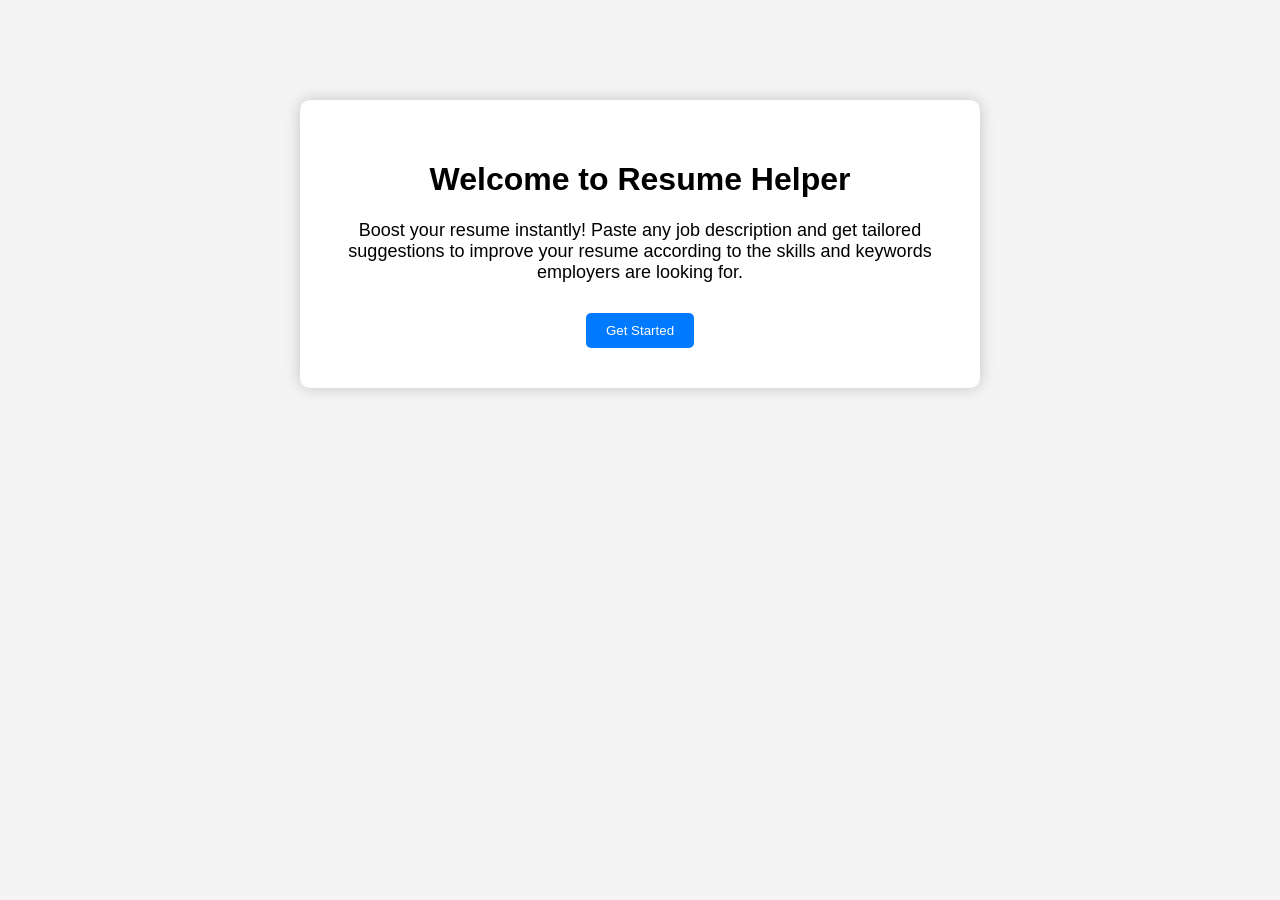
==== index.html @ a92f646e "Rename index.html (Welcome Page) to index.html" ====
<!DOCTYPE html>
<html lang="en">
<head>
<meta charset="UTF-8">
<meta name="viewport" content="width=device-width, initial-scale=1.0">
<title>Welcome - Resume Helper</title>
<link rel="stylesheet" href="styles.css">
<style>
.welcome-container { max-width: 600px; margin: 100px auto; background: #fff; padding: 40px; border-radius: 10px; box-shadow: 0 0 15px rgba(0,0,0,0.2); text-align: center; }
p { font-size: 18px; margin-bottom: 30px; }
</style>
</head>
<body>
<div class="welcome-container">
<h1>Welcome to Resume Helper</h1>
<p>Boost your resume instantly! Paste any job description and get tailored suggestions to improve your resume according to the skills and keywords employers are looking for.</p>
<button onclick="location.href='tool.html'">Get Started</button>
</div>
</body>
</html>
---- styles.css ----
body { font-family: Arial, sans-serif; background-color: #f4f4f4; margin: 0; }
button { padding: 10px 20px; background-color: #007bff; color: white; border: none; border-radius: 5px; cursor: pointer; }
button:hover { background-color: #0056b3; }
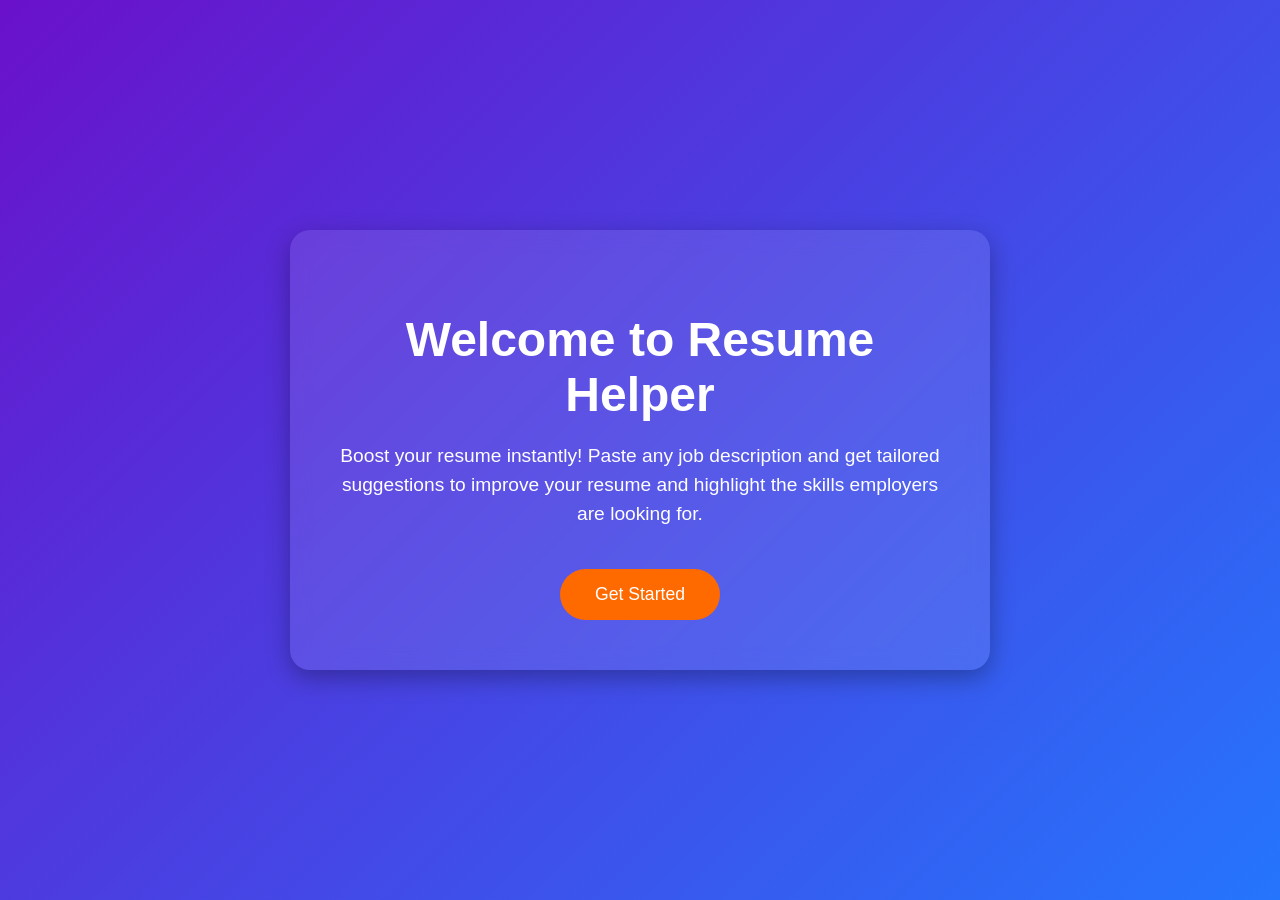
==== commit 625fb0dd: "Enhance index.html with new styles and animations Updated styles for a full-page gradient background" ====
--- a/index.html
+++ b/index.html
@@ -6,15 +6,84 @@
 <title>Welcome - Resume Helper</title>
 <link rel="stylesheet" href="styles.css">
 <style>
-.welcome-container { max-width: 600px; margin: 100px auto; background: #fff; padding: 40px; border-radius: 10px; box-shadow: 0 0 15px rgba(0,0,0,0.2); text-align: center; }
-p { font-size: 18px; margin-bottom: 30px; }
+/* Full-page gradient background */
+body {
+  margin: 0;
+  font-family: Arial, sans-serif;
+  height: 100vh;
+  display: flex;
+  justify-content: center;
+  align-items: center;
+  background: linear-gradient(135deg, #6a11cb, #2575fc);
+  color: #fff;
+}
+
+/* Welcome container */
+.welcome-container {
+  background: rgba(255,255,255,0.1);
+  backdrop-filter: blur(10px);
+  padding: 50px;
+  border-radius: 20px;
+  text-align: center;
+  max-width: 600px;
+  box-shadow: 0 8px 25px rgba(0,0,0,0.3);
+  animation: fadeIn 1.5s ease-in-out;
+}
+
+/* Title animation */
+h1 {
+  font-size: 3em;
+  margin-bottom: 20px;
+  animation: slideIn 1s ease-out;
+}
+
+/* Subtitle animation */
+p {
+  font-size: 1.2em;
+  margin-bottom: 40px;
+  line-height: 1.5;
+  animation: fadeIn 2s ease-in;
+}
+
+/* Button style */
+button {
+  padding: 15px 35px;
+  font-size: 1.1em;
+  color: #fff;
+  background-color: #ff6a00;
+  border: none;
+  border-radius: 50px;
+  cursor: pointer;
+  transition: all 0.3s ease;
+}
+button:hover {
+  background-color: #ff3d00;
+  transform: scale(1.05);
+}
+
+/* Animations */
+@keyframes fadeIn {
+  from {opacity: 0;}
+  to {opacity: 1;}
+}
+@keyframes slideIn {
+  from {transform: translateY(-50px); opacity: 0;}
+  to {transform: translateY(0); opacity: 1;}
+}
+
+/* Responsive */
+@media (max-width: 700px) {
+  h1 { font-size: 2em; }
+  p { font-size: 1em; }
+  button { padding: 12px 25px; font-size: 1em; }
+}
 </style>
 </head>
 <body>
 <div class="welcome-container">
-<h1>Welcome to Resume Helper</h1>
-<p>Boost your resume instantly! Paste any job description and get tailored suggestions to improve your resume according to the skills and keywords employers are looking for.</p>
-<button onclick="location.href='tool.html'">Get Started</button>
+  <h1>Welcome to Resume Helper</h1>
+  <p>Boost your resume instantly! Paste any job description and get tailored suggestions to improve your resume and highlight the skills employers are looking for.</p>
+  <button onclick="location.href='tool.html'">Get Started</button>
 </div>
 </body>
 </html>
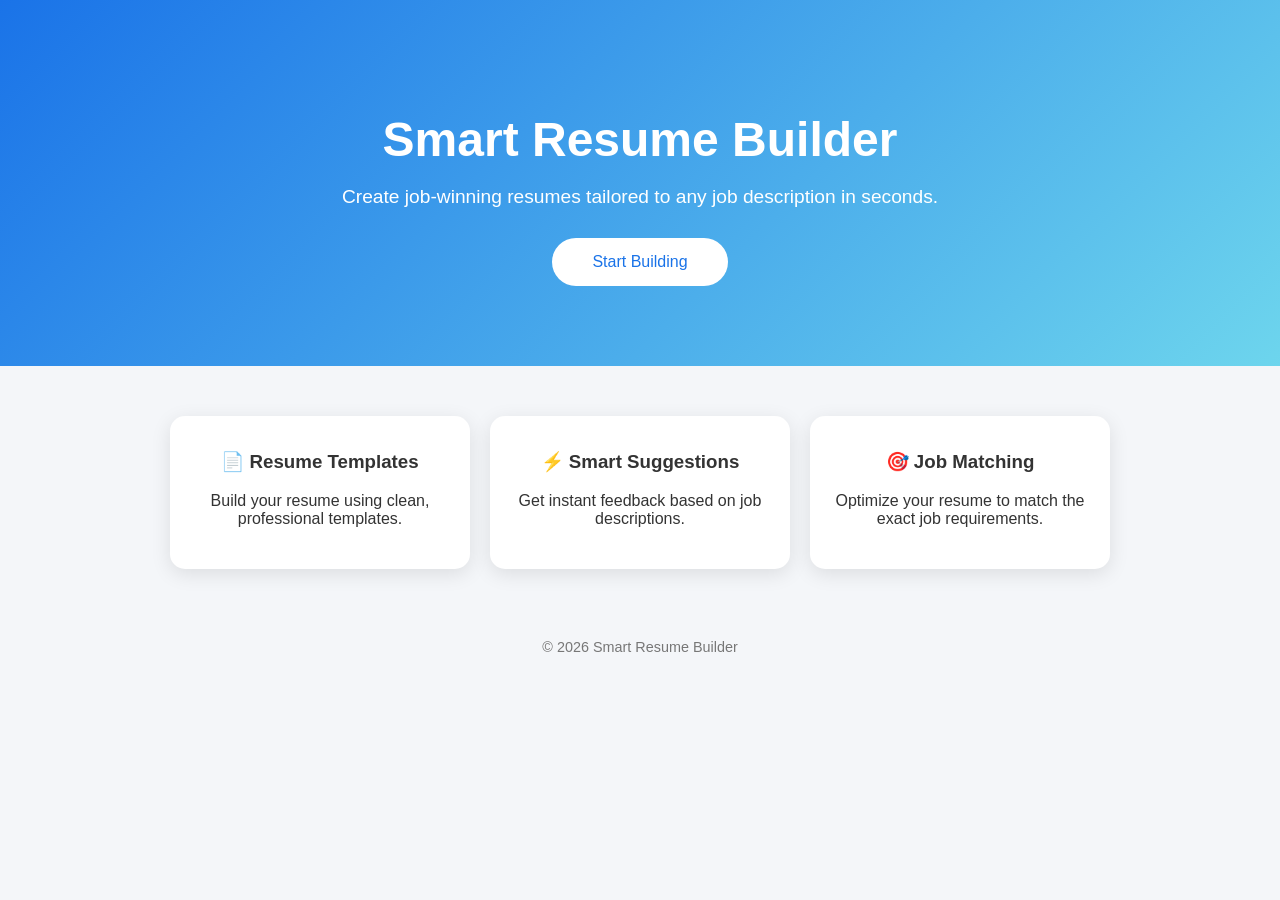
==== commit 7b920035: "Update index.html" ====
--- a/index.html
+++ b/index.html
@@ -3,87 +3,117 @@
 <head>
 <meta charset="UTF-8">
 <meta name="viewport" content="width=device-width, initial-scale=1.0">
-<title>Welcome - Resume Helper</title>
-<link rel="stylesheet" href="styles.css">
+<title>Smart Resume Builder</title>
+
 <style>
-/* Full-page gradient background */
 body {
   margin: 0;
-  font-family: Arial, sans-serif;
-  height: 100vh;
-  display: flex;
-  justify-content: center;
-  align-items: center;
-  background: linear-gradient(135deg, #6a11cb, #2575fc);
-  color: #fff;
+  font-family: 'Segoe UI', sans-serif;
+  background: #f4f6f9;
+  color: #333;
 }
 
-/* Welcome container */
-.welcome-container {
-  background: rgba(255,255,255,0.1);
-  backdrop-filter: blur(10px);
-  padding: 50px;
-  border-radius: 20px;
+/* HERO */
+.hero {
   text-align: center;
-  max-width: 600px;
-  box-shadow: 0 8px 25px rgba(0,0,0,0.3);
-  animation: fadeIn 1.5s ease-in-out;
+  padding: 80px 20px;
+  background: linear-gradient(135deg, #1a73e8, #6dd5ed);
+  color: white;
 }
 
-/* Title animation */
-h1 {
+.hero h1 {
   font-size: 3em;
-  margin-bottom: 20px;
-  animation: slideIn 1s ease-out;
+  margin-bottom: 15px;
 }
 
-/* Subtitle animation */
-p {
+.hero p {
   font-size: 1.2em;
-  margin-bottom: 40px;
-  line-height: 1.5;
-  animation: fadeIn 2s ease-in;
+  margin-bottom: 30px;
 }
 
-/* Button style */
-button {
-  padding: 15px 35px;
-  font-size: 1.1em;
-  color: #fff;
-  background-color: #ff6a00;
+.hero button {
+  padding: 15px 40px;
+  font-size: 1em;
   border: none;
   border-radius: 50px;
+  background: white;
+  color: #1a73e8;
   cursor: pointer;
-  transition: all 0.3s ease;
+  transition: 0.3s;
 }
-button:hover {
-  background-color: #ff3d00;
+.hero button:hover {
   transform: scale(1.05);
 }
 
-/* Animations */
-@keyframes fadeIn {
-  from {opacity: 0;}
-  to {opacity: 1;}
-}
-@keyframes slideIn {
-  from {transform: translateY(-50px); opacity: 0;}
-  to {transform: translateY(0); opacity: 1;}
+/* FEATURES */
+.features {
+  display: flex;
+  flex-wrap: wrap;
+  justify-content: center;
+  gap: 20px;
+  padding: 50px 20px;
 }
 
-/* Responsive */
-@media (max-width: 700px) {
-  h1 { font-size: 2em; }
-  p { font-size: 1em; }
-  button { padding: 12px 25px; font-size: 1em; }
+.card {
+  background: white;
+  padding: 25px;
+  border-radius: 15px;
+  width: 250px;
+  box-shadow: 0 5px 20px rgba(0,0,0,0.1);
+  text-align: center;
+  transition: 0.3s;
+}
+
+.card:hover {
+  transform: translateY(-5px);
+}
+
+.card h3 {
+  margin-top: 10px;
+}
+
+/* FOOTER */
+.footer {
+  text-align: center;
+  padding: 20px;
+  font-size: 0.9em;
+  color: #777;
 }
 </style>
 </head>
 <body>
-<div class="welcome-container">
-  <h1>Welcome to Resume Helper</h1>
-  <p>Boost your resume instantly! Paste any job description and get tailored suggestions to improve your resume and highlight the skills employers are looking for.</p>
-  <button onclick="location.href='tool.html'">Get Started</button>
+
+<!-- HERO -->
+<div class="hero">
+  <h1>Smart Resume Builder</h1>
+  <p>Create job-winning resumes tailored to any job description in seconds.</p>
+  <button onclick="location.href='tool.html'">Start Building</button>
 </div>
+
+<!-- FEATURES -->
+<div class="features">
+
+  <div class="card">
+    <h3>📄 Resume Templates</h3>
+    <p>Build your resume using clean, professional templates.</p>
+  </div>
+
+  <div class="card">
+    <h3>⚡ Smart Suggestions</h3>
+    <p>Get instant feedback based on job descriptions.</p>
+  </div>
+
+  <div class="card">
+    <h3>🎯 Job Matching</h3>
+    <p>Optimize your resume to match the exact job requirements.</p>
+  </div>
+
+</div>
+
+<!-- FOOTER -->
+<div class="footer">
+  © 2026 Smart Resume Builder
+</div>
+
 </body>
 </html>
